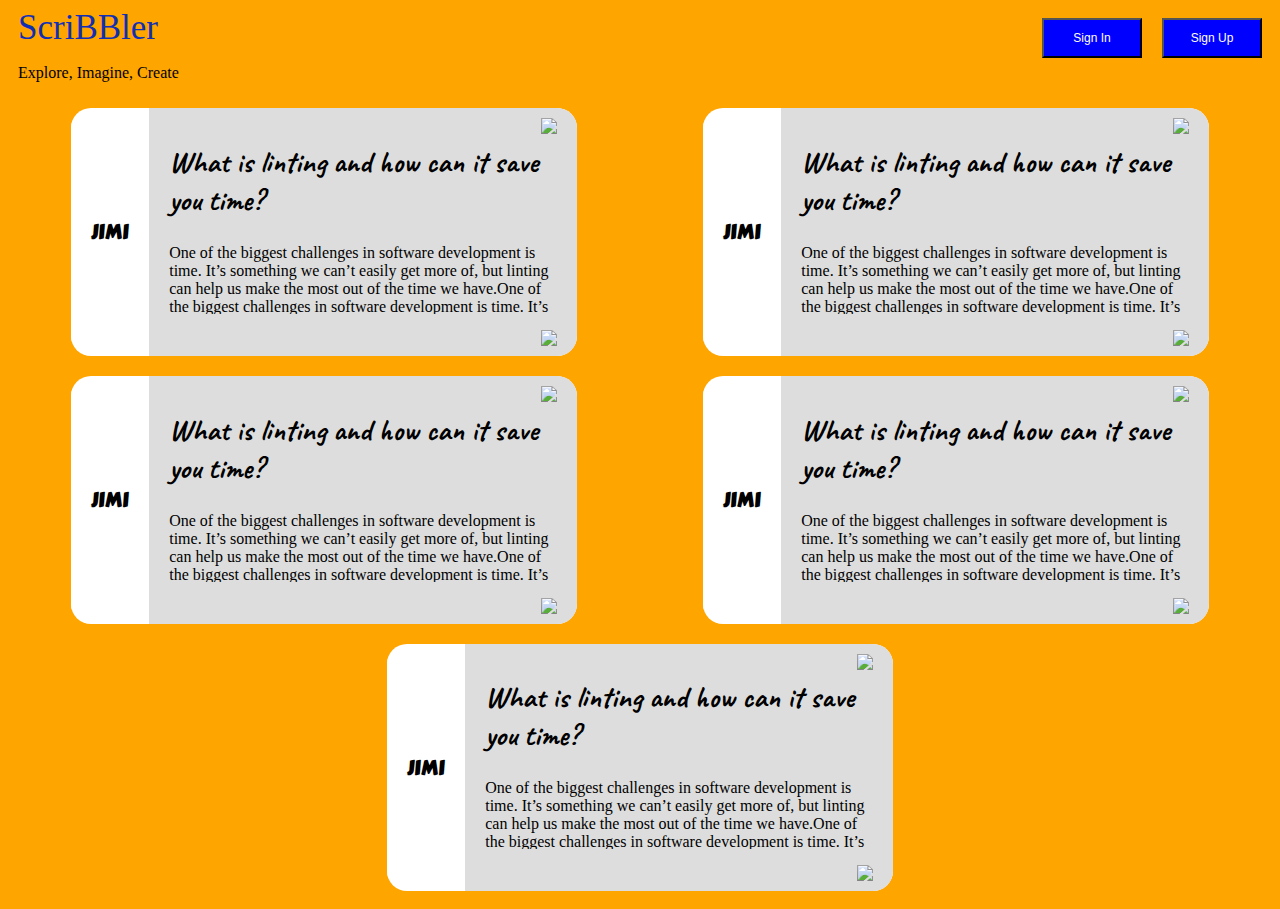
==== html/bloglist.html @ 60fea83e "Done with project" ====
<!DOCTYPE html>
<html lang="en">
<head>
    <meta charset="UTF-8">
    <title>Blog List</title>

    <link rel="stylesheet" href="../styles/header.css">
    <link rel="stylesheet" href="../styles/bloglist.css">
</head>
<body>
<!-- Sign up Model -->
<div class="model_signup_">
    <div class="signup">
        <span class="signup_cross">&times;</span>
        <h1>Get Started</h1>
        <hr>

        <form>
            <p>Full Name</p>
            <input type="text" class="Name" placeholder="Enter Full Name" required>

            <p>Username</p>
            <input type="text" class="user_name" placeholder="Enter Username" required>

            <p>Password</p>
            <input type="password" class="u_pass" placeholder="Enter Password" required>

            <p> Confirm Password</p>
            <input type="password" class="u_c_pass" placeholder="Confirm Password" required>

            <input type="submit" class="signup_btn" value="Sign up">
        </form>

    </div>
</div>

<!-- Sign in Model -->
<div class="modal_signin">
    <div class="signin">
        <span class="signin_cross">&times;</span>
        <h1>Welcome Back!</h1>
        <hr>

        <form>
            <p>Username</p>
            <input type="text" class="user_name" placeholder="Enter Username" required>

            <p>Password</p>
            <input type="password" class="user_pass" placeholder="Enter Password" required>

            <input type="submit" class="signin_btn" value="Submit">

        </form>
        <h3 class="Nan_member">Not a member?<a class="member_check"><span> Sign up </span></a></h3>

    </div>
</div>


<!-- Comformation box -->
<div class="conformation_area">
    <div class="conformation_container">
        <h1>Are you sure you want to delete this post?</h1>
        <div class="conformation_buttons">
            <button id="yes">Yes</button>
            <button id="no">No</button>
        </div>
    </div>
</div>


<!-- LOGO and header -->
<div class="header">
    <button class="user_buttons" id="btn">Sign Up</button>
    <button class="user_buttons">Sign In</button>
    <a  class="logo_header">ScriBBler</a>
    <p class="logo_tagline">Explore, Imagine, Create</p>
</div>




<!-- postes -->
<div class="allposts_parent_container">

    <!-- 1-->
    <div class="post_area">


        <h1>JIMI</h1>
        <div class="post_content">
            <img class="trash_button" src="https://img.icons8.com/material-sharp/30/000000/delete-forever.png"/>
            <h2>What is linting and how can it save you time?</h2>
            <p>One of the biggest challenges in software development is time. It’s something we can’t easily get more of, but linting can help us make the most out of the time we have.One of the biggest challenges in software development is time. It’s something we can’t easily get more of, but linting can help us make the most out of the time we have.</p>
            <a href="post.html"><img   src="https://img.icons8.com/android/24/000000/more.png"/></a>
        </div>
    </div>

    <!-- 2-->
    <div class="post_area">


        <h1>JIMI</h1>
        <div class="post_content">
            <img class="trash_button" src="https://img.icons8.com/material-sharp/30/000000/delete-forever.png"/>
            <h2>What is linting and how can it save you time?</h2>
            <p>One of the biggest challenges in software development is time. It’s something we can’t easily get more of, but linting can help us make the most out of the time we have.One of the biggest challenges in software development is time. It’s something we can’t easily get more of, but linting can help us make the most out of the time we have.</p>
            <a href="post.html"><img   src="https://img.icons8.com/android/24/000000/more.png"/></a>
        </div>
    </div>

    <!-- 3-->
    <div class="post_area">


        <h1>JIMI</h1>
        <div class="post_content">
            <img class="trash_button" src="https://img.icons8.com/material-sharp/30/000000/delete-forever.png"/>
            <h2>What is linting and how can it save you time?</h2>
            <p>One of the biggest challenges in software development is time. It’s something we can’t easily get more of, but linting can help us make the most out of the time we have.One of the biggest challenges in software development is time. It’s something we can’t easily get more of, but linting can help us make the most out of the time we have.</p>
            <a href="post.html"><img   src="https://img.icons8.com/android/24/000000/more.png"/></a>
        </div>
    </div>

    <!-- 4-->
    <div class="post_area">


        <h1>JIMI</h1>
        <div class="post_content">
            <img class="trash_button" src="https://img.icons8.com/material-sharp/30/000000/delete-forever.png"/>
            <h2>What is linting and how can it save you time?</h2>
            <p>One of the biggest challenges in software development is time. It’s something we can’t easily get more of, but linting can help us make the most out of the time we have.One of the biggest challenges in software development is time. It’s something we can’t easily get more of, but linting can help us make the most out of the time we have.</p>
            <a href="post.html"><img   src="https://img.icons8.com/android/24/000000/more.png"/></a>
        </div>
    </div>

    <!-- 5-->
    <div class="post_area">


        <h1>JIMI</h1>
        <div class="post_content">
            <img class="trash_button" src="https://img.icons8.com/material-sharp/30/000000/delete-forever.png"/>
            <h2>What is linting and how can it save you time?</h2>
            <p>One of the biggest challenges in software development is time. It’s something we can’t easily get more of, but linting can help us make the most out of the time we have.One of the biggest challenges in software development is time. It’s something we can’t easily get more of, but linting can help us make the most out of the time we have.</p>
            <a href="post.html"><img   src="https://img.icons8.com/android/24/000000/more.png"/></a>
        </div>
    </div>

</div>

<!-- Made By
Kinshuk
 -->

<script src="../scripts/bloglist.js" type="text/javascript"></script>
<script src="../scripts/header.js" type="text/javascript"></script>
</body>
</html>
---- styles/header.css ----
@import url('https://fonts.googleapis.com/css2?family=Acme&display=swap');
/* BUTTONS */

.user_buttons {
    position: relative;
    align-items: center;
    float: right;
    width: 100px;
    height: 40px;
    margin: 10px;
    padding: 5px;
    background-color: blue;
    color: white;
    font-size: 12px;
    overflow: hidden;
}


/* logo */

.logo_header {
    font-family: 'Satisfy', cursive;
    font-size: 35px;
    color: #112fb4;
    text-decoration: none;
    margin-left: 10px;
}

.logo_tagline {
    color: black;
    font-family: 'Marck Script', cursive;
    margin-left: 10px;
}


/*--------------*/


/*  signup model  */

.model_signup_ {
    position: fixed;
    display: none;
    z-index: 1;
    justify-content: center;
    align-items: center;
    width: 100%;
    height: 100%;
    background-color: rgba(0, 0, 0, 0.8);
    margin: -5px;
}

.signup {
    border: 2px solid black;
    padding: 15px 50px;
    background-color: #dddddd;
    color: black;
    font-family: 'Acme', sans-serif;
    width: 20%;
}

.signup hr {
    border: 2px solid #4CAF50;
    background-color: #4CAF50;
}

.signup h1 {
    text-align: center;
}

.signup form input {
    width: 100%;
    height: 30px;
    margin-top: 2px;
    font-size: 15px;
    border: 2px solid #dddddd;
    color: #1b1717;
    font-family: 'Acme', sans-serif;
}

.signup form input:focus {
    background-color: #dddddd;
}

.signup form p {
    margin-top: 30px;
    margin-bottom: 0;
    font-size: 20px;
}

.signup form .signup_btn {
    width: 100%;
    margin: 30px 1%;
    justify-content: center;
    background-color: #4CAF50;
    height: 40px;
    color: white;
}



.signup_cross {
    font-size: 50px;
    float: right;
}




/*  signin model  */

.modal_signin {
    position: fixed;
    display: none;
    z-index: 1;
    justify-content: center;
    align-items: center;
    width: 100%;
    height: 100%;
    background-color: rgba(0, 0, 0, 0.8);
    margin: -5px;
}

.signin {
    border: 2px solid black;
    padding: 15px 50px;
    background-color: #dddddd;
    color: black;
    font-family: 'Acme', sans-serif;
    width: 20%;
}

.signin hr {
    border: 2px solid #4CAF50;
    background-color: #4CAF50;
}

.signin h1 {
    text-align: center;
}

.signin form input {
    width: 100%;
    height: 30px;
    margin-top: 2px;
    font-size: 15px;
    border: 2px solid #dddddd;
    color: #1b1717;
    font-family: 'Acme', sans-serif;
}

.signin form input:focus {
    background-color: #dddddd;
}

.signin form p {
    margin-top: 30px;
    margin-bottom: 0;
    font-size: 20px;
}

.signin form .signin_btn {
    width: 100%;
    margin: 30px 1%;
    justify-content: center;
    background-color: #4CAF50;
    height: 30px;
    color: white;
}



.signin .Nan_member {
    text-align: center;
}

.signin .Nan_member span {
    color: #112fb4;
}

.signin_cross {
    font-size: 50px;
    float: right;
}




/* cyrillic */

@font-face {
    font-family: 'Marck Script';
    font-style: normal;
    font-weight: 400;
    src: local('Marck Script'), local('MarckScript-Regular'), url(https://fonts.gstatic.com/s/marckscript/v8/nwpTtK2oNgBA3Or78gapdwuyzCg_WMM.woff2) format('woff2');
    unicode-range: U+0400-045F, U+0490-0491, U+04B0-04B1, U+2116;
}


/* latin-ext */

@font-face {
    font-family: 'Marck Script';
    font-style: normal;
    font-weight: 400;
    src: local('Marck Script'), local('MarckScript-Regular'), url(https://fonts.gstatic.com/s/marckscript/v8/nwpTtK2oNgBA3Or78gapdwuyxig_WMM.woff2) format('woff2');
    unicode-range: U+0100-024F, U+0259, U+1E00-1EFF, U+2020, U+20A0-20AB, U+20AD-20CF, U+2113, U+2C60-2C7F, U+A720-A7FF;
}


/* latin */

@font-face {
    font-family: 'Marck Script';
    font-style: normal;
    font-weight: 400;
    src: local('Marck Script'), local('MarckScript-Regular'), url(https://fonts.gstatic.com/s/marckscript/v8/nwpTtK2oNgBA3Or78gapdwuyyCg_.woff2) format('woff2');
    unicode-range: U+0000-00FF, U+0131, U+0152-0153, U+02BB-02BC, U+02C6, U+02DA, U+02DC, U+2000-206F, U+2074, U+20AC, U+2122, U+2191, U+2193, U+2212, U+2215, U+FEFF, U+FFFD;
}


/* latin */

@font-face {
    font-family: 'Satisfy';
    font-style: normal;
    font-weight: 400;
    src: local('Satisfy Regular'), local('Satisfy-Regular'), url(https://fonts.gstatic.com/s/satisfy/v8/rP2Hp2yn6lkG50LoCZOIHQ.woff2) format('woff2');
    unicode-range: U+0000-00FF, U+0131, U+0152-0153, U+02BB-02BC, U+02C6, U+02DA, U+02DC, U+2000-206F, U+2074, U+20AC, U+2122, U+2191, U+2193, U+2212, U+2215, U+FEFF, U+FFFD;
}


/*
kinshuk
 */
---- styles/bloglist.css ----
@import url('https://fonts.googleapis.com/css2?family=Caveat:wght@700&display=swap');
@import url('https://fonts.googleapis.com/css2?family=Carter+One&display=swap');
@import url('https://fonts.googleapis.com/css2?family=Chewy&display=swap');
body{
    background-color: orange;

}

.allposts_parent_container{
    display: flex;
    justify-content: space-around;
    flex-wrap: wrap;

}
.allposts_parent_container .post_area{
    margin: 10px 20px 10px 20px ;
    width: 40%;
    border-radius: 20px;
    display: flex;
    background-color: white;
    overflow: hidden;
}
.allposts_parent_container .post_area h1{

    font-size: 20px;
    align-content:center;
    display: flex;
    flex-wrap: wrap;
    background-color: white;
    padding:0 20px;
    font-family: 'Carter One', cursive;

}
.allposts_parent_container .post_area .post_content{
    background-color: #dddddd;
    padding: 10px 20px;

}
.allposts_parent_container .post_area .post_content h2{
    font-family: 'Caveat', cursive;
    font-size: 30px;
}
.allposts_parent_container .post_area .post_content img{
    float: right;
}
.allposts_parent_container .post_area .post_content .trash_button{
    cursor: pointer;
}
.allposts_parent_container .post_area .post_content p{
    font-family: 'Courgette', cursive;
    overflow: hidden;
    text-overflow: ellipsis;
    height: 70px;

}


/* Conformation Box */
.conformation_area{
    position: fixed;
    display: none;
    z-index:2;
    justify-content: center;
    align-items: center;
    width: 100%;
    height: 100%;
    background-color: rgba(0,0,0,0.8);
    margin:-5px;
}
.conformation_area .conformation_container{
    border: none;
    padding: 15px 20px;
    background-color: #dddddd;
    color: black;
    font-family: 'Chewy', cursive;
    width: 30%;
    text-align: center;

}
.conformation_area .conformation_container h1{
    font-size: 18px;
}
.conformation_area .conformation_container .conformation_buttons{
    display: flex;
    justify-content: center;
    width: 100%;
}
.conformation_area .conformation_container .conformation_buttons button{
    margin: 0 20%;
    padding:2% 10%;
    color: white;
    border: none;
}
.conformation_area .conformation_container .conformation_buttons #yes{
    background-color: #ff4d4d;
}
.conformation_area .conformation_container .conformation_buttons #no{
    background-color: #4CAF50;
}

/*
kinshuk
 */
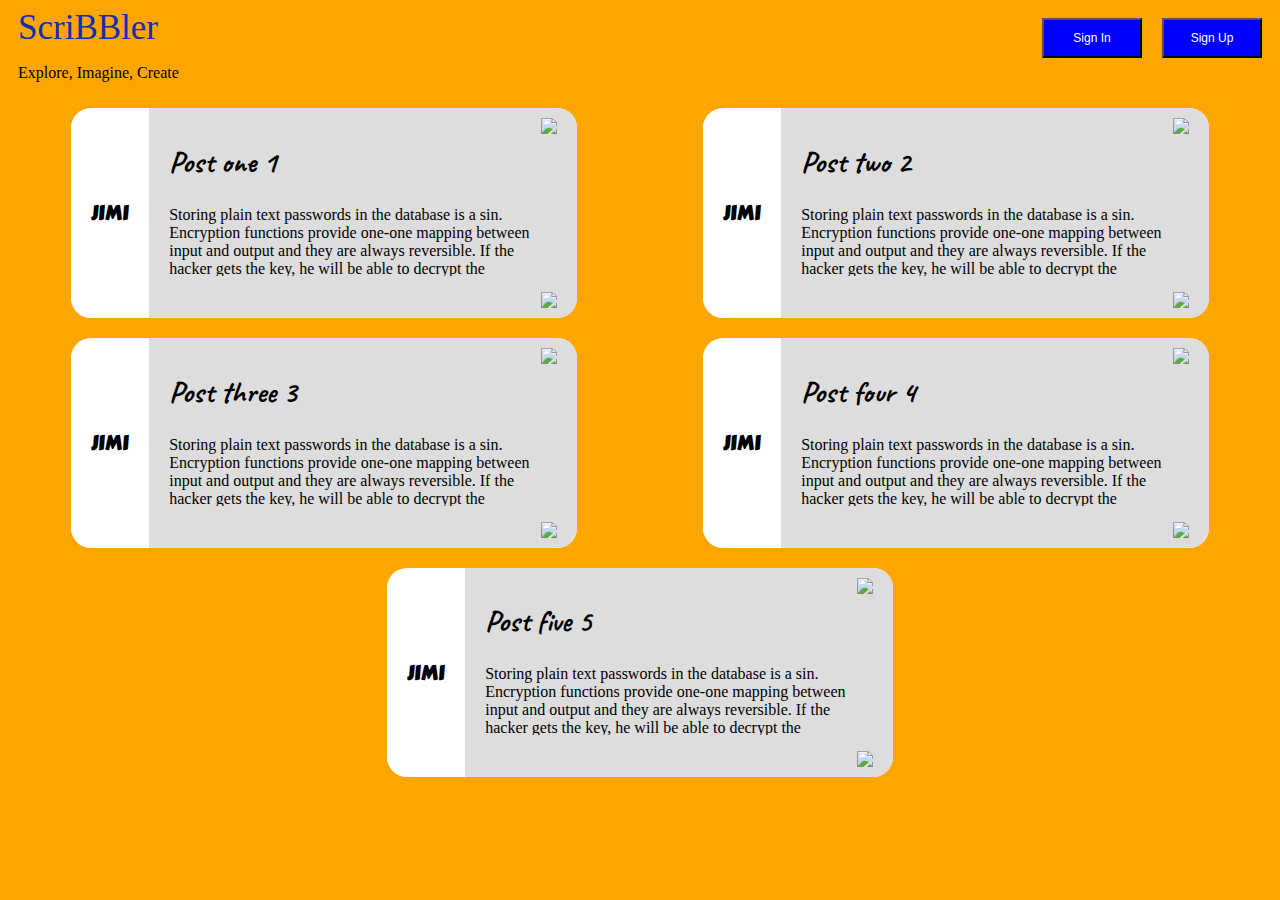
==== commit e293f536: "Done with project" ====
--- a/html/bloglist.html
+++ b/html/bloglist.html
@@ -90,60 +90,64 @@
         <h1>JIMI</h1>
         <div class="post_content">
             <img class="trash_button" src="https://img.icons8.com/material-sharp/30/000000/delete-forever.png"/>
-            <h2>What is linting and how can it save you time?</h2>
-            <p>One of the biggest challenges in software development is time. It’s something we can’t easily get more of, but linting can help us make the most out of the time we have.One of the biggest challenges in software development is time. It’s something we can’t easily get more of, but linting can help us make the most out of the time we have.</p>
+            <h2>Post one 1</h2>
+            <p>Storing plain text passwords in the database is a sin.
+Encryption functions provide one-one mapping between input and output and they are always reversible. If the hacker gets the key, he will be able to decrypt the passwords. The better way would be to use a one way cryptographic hash function.</p>
             <a href="post.html"><img   src="https://img.icons8.com/android/24/000000/more.png"/></a>
         </div>
     </div>
 
     <!-- 2-->
-    <div class="post_area">
+     <div class="post_area">
 
 
         <h1>JIMI</h1>
         <div class="post_content">
             <img class="trash_button" src="https://img.icons8.com/material-sharp/30/000000/delete-forever.png"/>
-            <h2>What is linting and how can it save you time?</h2>
-            <p>One of the biggest challenges in software development is time. It’s something we can’t easily get more of, but linting can help us make the most out of the time we have.One of the biggest challenges in software development is time. It’s something we can’t easily get more of, but linting can help us make the most out of the time we have.</p>
+            <h2>Post two 2</h2>
+            <p>Storing plain text passwords in the database is a sin.
+Encryption functions provide one-one mapping between input and output and they are always reversible. If the hacker gets the key, he will be able to decrypt the passwords. The better way would be to use a one way cryptographic hash function.</p>
             <a href="post.html"><img   src="https://img.icons8.com/android/24/000000/more.png"/></a>
         </div>
     </div>
 
     <!-- 3-->
-    <div class="post_area">
+     <div class="post_area">
 
 
         <h1>JIMI</h1>
         <div class="post_content">
             <img class="trash_button" src="https://img.icons8.com/material-sharp/30/000000/delete-forever.png"/>
-            <h2>What is linting and how can it save you time?</h2>
-            <p>One of the biggest challenges in software development is time. It’s something we can’t easily get more of, but linting can help us make the most out of the time we have.One of the biggest challenges in software development is time. It’s something we can’t easily get more of, but linting can help us make the most out of the time we have.</p>
+            <h2>Post three 3</h2>
+            <p>Storing plain text passwords in the database is a sin.
+Encryption functions provide one-one mapping between input and output and they are always reversible. If the hacker gets the key, he will be able to decrypt the passwords. The better way would be to use a one way cryptographic hash function.</p>
             <a href="post.html"><img   src="https://img.icons8.com/android/24/000000/more.png"/></a>
         </div>
     </div>
 
     <!-- 4-->
-    <div class="post_area">
+     <div class="post_area">
 
 
         <h1>JIMI</h1>
         <div class="post_content">
             <img class="trash_button" src="https://img.icons8.com/material-sharp/30/000000/delete-forever.png"/>
-            <h2>What is linting and how can it save you time?</h2>
-            <p>One of the biggest challenges in software development is time. It’s something we can’t easily get more of, but linting can help us make the most out of the time we have.One of the biggest challenges in software development is time. It’s something we can’t easily get more of, but linting can help us make the most out of the time we have.</p>
+            <h2>Post four 4</h2>
+            <p>Storing plain text passwords in the database is a sin.
+Encryption functions provide one-one mapping between input and output and they are always reversible. If the hacker gets the key, he will be able to decrypt the passwords. The better way would be to use a one way cryptographic hash function.</p>
             <a href="post.html"><img   src="https://img.icons8.com/android/24/000000/more.png"/></a>
         </div>
     </div>
-
     <!-- 5-->
-    <div class="post_area">
+   <div class="post_area">
 
 
         <h1>JIMI</h1>
         <div class="post_content">
             <img class="trash_button" src="https://img.icons8.com/material-sharp/30/000000/delete-forever.png"/>
-            <h2>What is linting and how can it save you time?</h2>
-            <p>One of the biggest challenges in software development is time. It’s something we can’t easily get more of, but linting can help us make the most out of the time we have.One of the biggest challenges in software development is time. It’s something we can’t easily get more of, but linting can help us make the most out of the time we have.</p>
+            <h2>Post five 5</h2>
+            <p>Storing plain text passwords in the database is a sin.
+Encryption functions provide one-one mapping between input and output and they are always reversible. If the hacker gets the key, he will be able to decrypt the passwords. The better way would be to use a one way cryptographic hash function.</p>
             <a href="post.html"><img   src="https://img.icons8.com/android/24/000000/more.png"/></a>
         </div>
     </div>
@@ -157,4 +161,4 @@
 <script src="../scripts/bloglist.js" type="text/javascript"></script>
 <script src="../scripts/header.js" type="text/javascript"></script>
 </body>
-</html>+</html>
